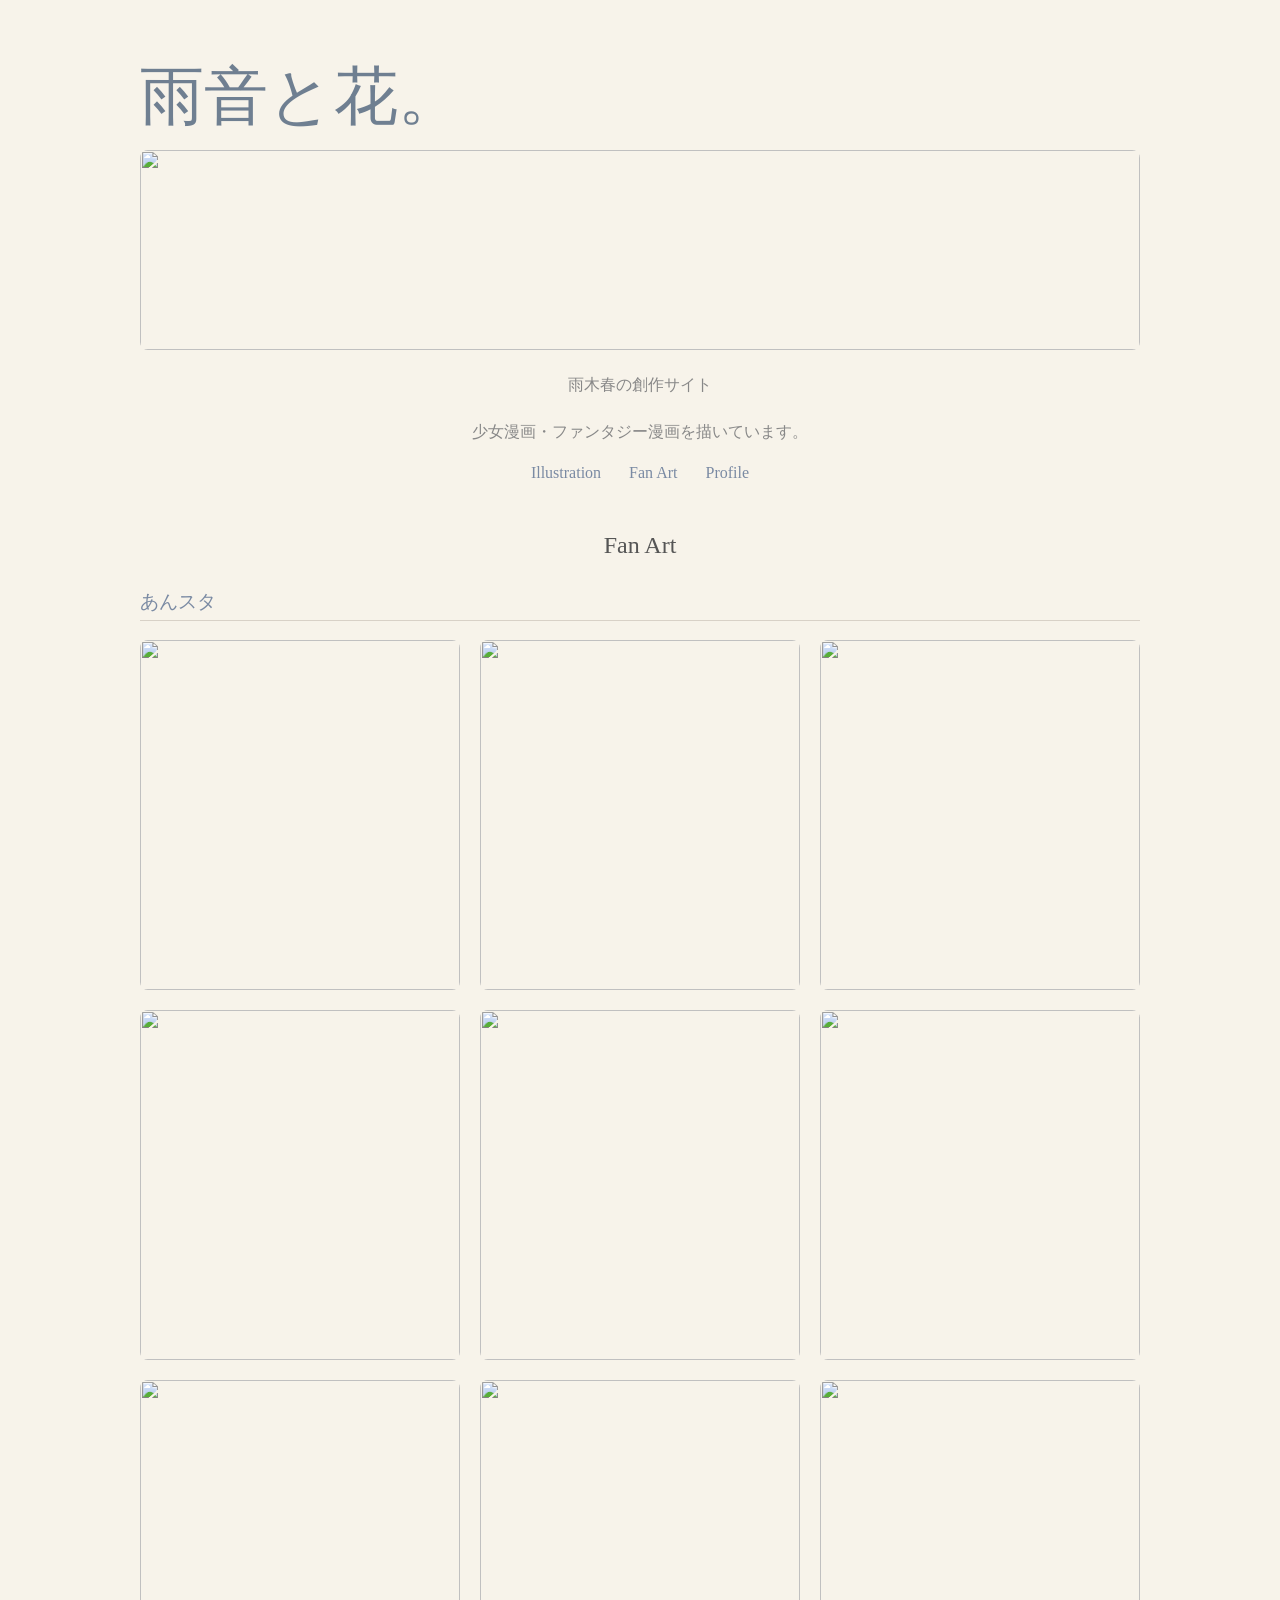
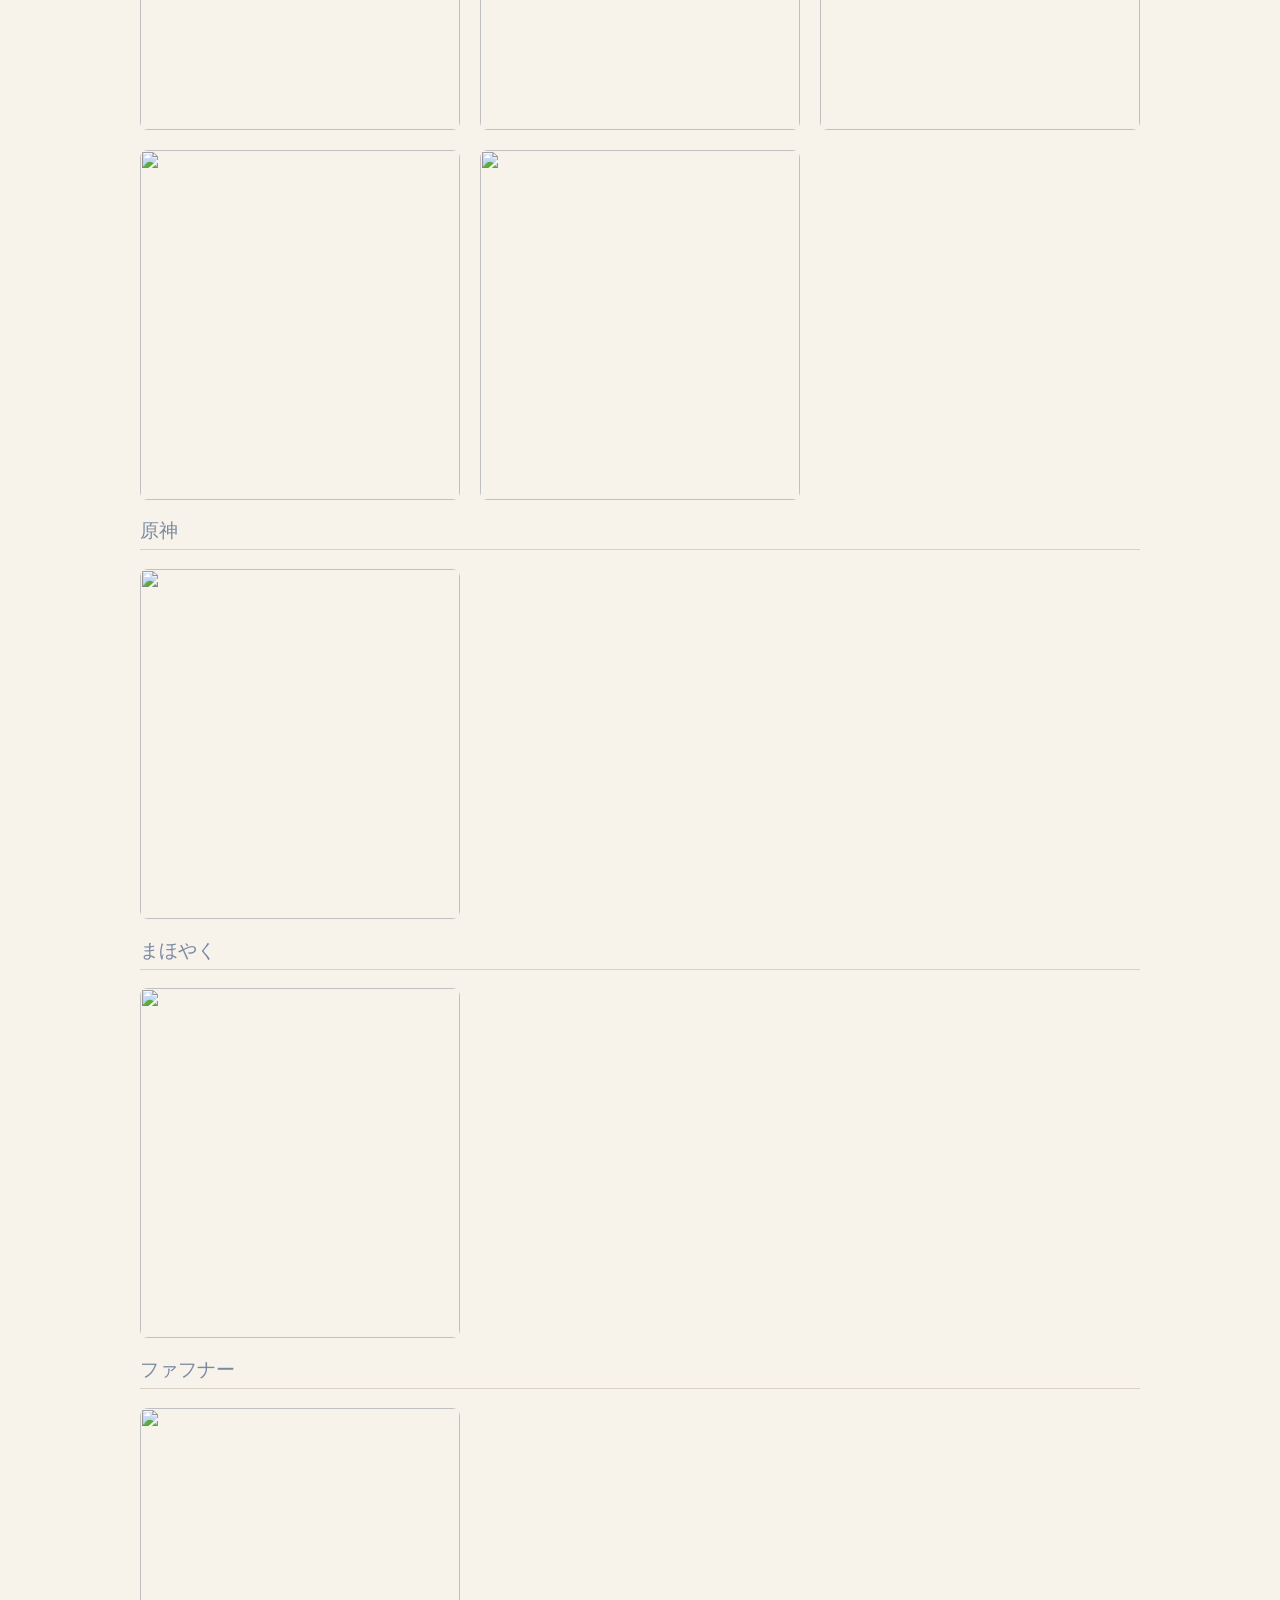
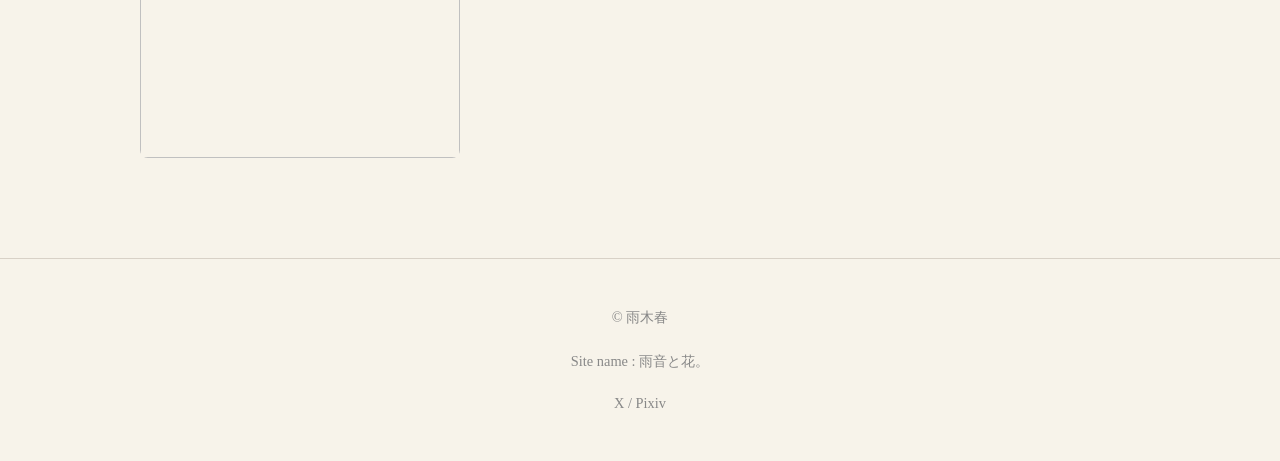
==== fanart.html @ b0e49d8d "Add files via upload" ====
<!DOCTYPE html>
<html lang="ja">

<head>
    <meta charset="UTF-8">
    <title>雨音と花。</title>
    <link rel="stylesheet" href="style.css">
</head>

<body>

<header>
    <h1>雨音と花。</h1>
     <img src="images/header.jpg" alt="" class="header-image">
    <p>雨木春の創作サイト</p>
    <p>少女漫画・ファンタジー漫画を描いています。</p>

    <nav>
        <a href="index.html">Illustration</a>
        <a href="fanart.html">Fan Art</a>
        <a href="profile.html">Profile</a>
    </nav>
</header>


<main>

    <h2>Fan Art</h2>

    <h3>あんスタ</h3>
    <div class="gallery">
        <img src="images/fanart/enst/20230829.jpg" alt="">
        <img src="images/fanart/enst/20230501.jpg" alt="">
        <img src="images/fanart/enst/20220223.jpg" alt="">
        <img src="images/fanart/enst/20211015.jpg" alt="">
        <img src="images/fanart/enst/20200223.jpg" alt="">
        <img src="images/fanart/enst/20200110.jpg" alt="">
        <img src="images/fanart/enst/20191224.jpg" alt="">
        <img src="images/fanart/enst/20191010.jpg" alt="">
        <img src="images/fanart/enst/20190110.jpg" alt="">
        <img src="images/fanart/enst/20190101.jpg" alt="">
        <img src="images/fanart/enst/20180102.jpg" alt="">
    </div>

    <h3>原神</h3>
    <div class="gallery">

        <img src="images/fanart/genshin/20230727.jpg" alt="">

    </div>

    <h3>まほやく</h3>
    <div class="gallery">
        <img src="images/fanart/mhyk/20200111.jpg" alt="">
    </div>

    <h3>ファフナー</h3>
    <div class="gallery">
        <img src="images/fanart/fafner/20180101.jpg" alt="">
    </div>
    

</main>

<footer>
    <p>© 雨木春</p>
    <p>Site name : 雨音と花。</p>
    <p>
        X /
        Pixiv
    </p>
</footer>

</body>
</html>
---- style.css ----
body {
    background-color: #f7f3ea;
    color: #555;
    font-family: "Yu Mincho", serif;
    margin: 0;
}

header {
    text-align: center;
    padding: 10px;
    max-width: 1000px;
    margin: auto;
}

.header-image {
    width: 100%;
    max-width: 1200px;
    height: 200px;
    object-fit: cover;
    border-radius: 8px;
}

h1 {
    font-size: 4rem;
    font-weight: normal;
    color: #6f7f91;
    text-align: left;
    margin-bottom: 10px;
}

p {
    color: #888;
    padding: 5px;
}

main {
    max-width: 1000px;
    margin: auto;
    padding: 20px;
}

h2 {
    text-align: center;
    font-weight: normal;
    margin-bottom: 30px;
}

h3 {
    color: #7a8aa3;
    font-weight: normal;
    border-bottom: 1px solid #d8d1c7;
    padding-bottom: 5px;
}

.gallery {
    display: grid;
    grid-template-columns: repeat(auto-fill, minmax(250px, 1fr));
    gap: 20px;
}

.gallery img {
    width: 100%;
    height: 350px;
    object-fit: contain;
    border-radius: 8px;
    transition: 0.3s;
}

.gallery img:hover {
    transform: scale(1.03);
}
nav {
    margin-top: 15px;
}

nav a {
    color: #7a8aa3;
    text-decoration: none;
    margin: 0 12px;
    font-size: 1rem;
}

footer {
    margin-top: 80px;
    padding: 30px 20px;

    text-align: center;

    font-size: 0.9rem;
    color: #888;

    border-top: 1px solid #d8d1c7;
}
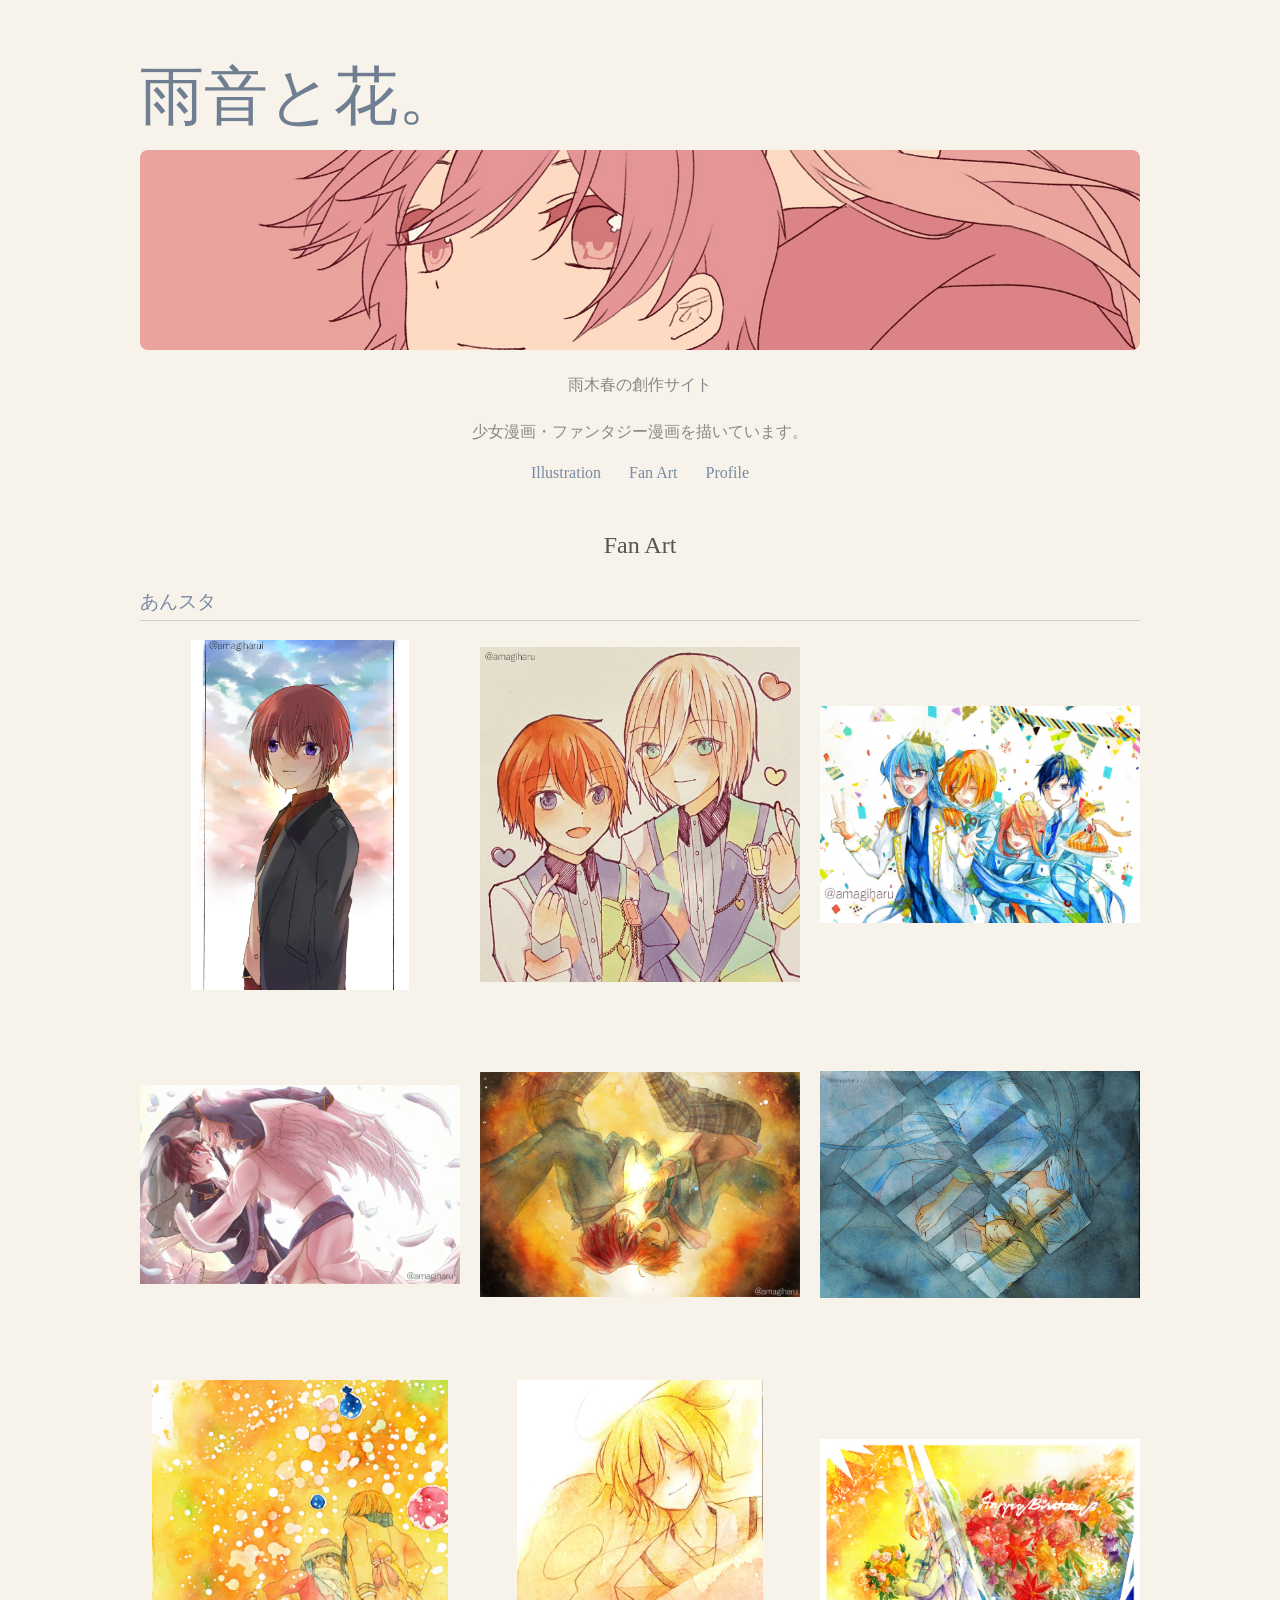
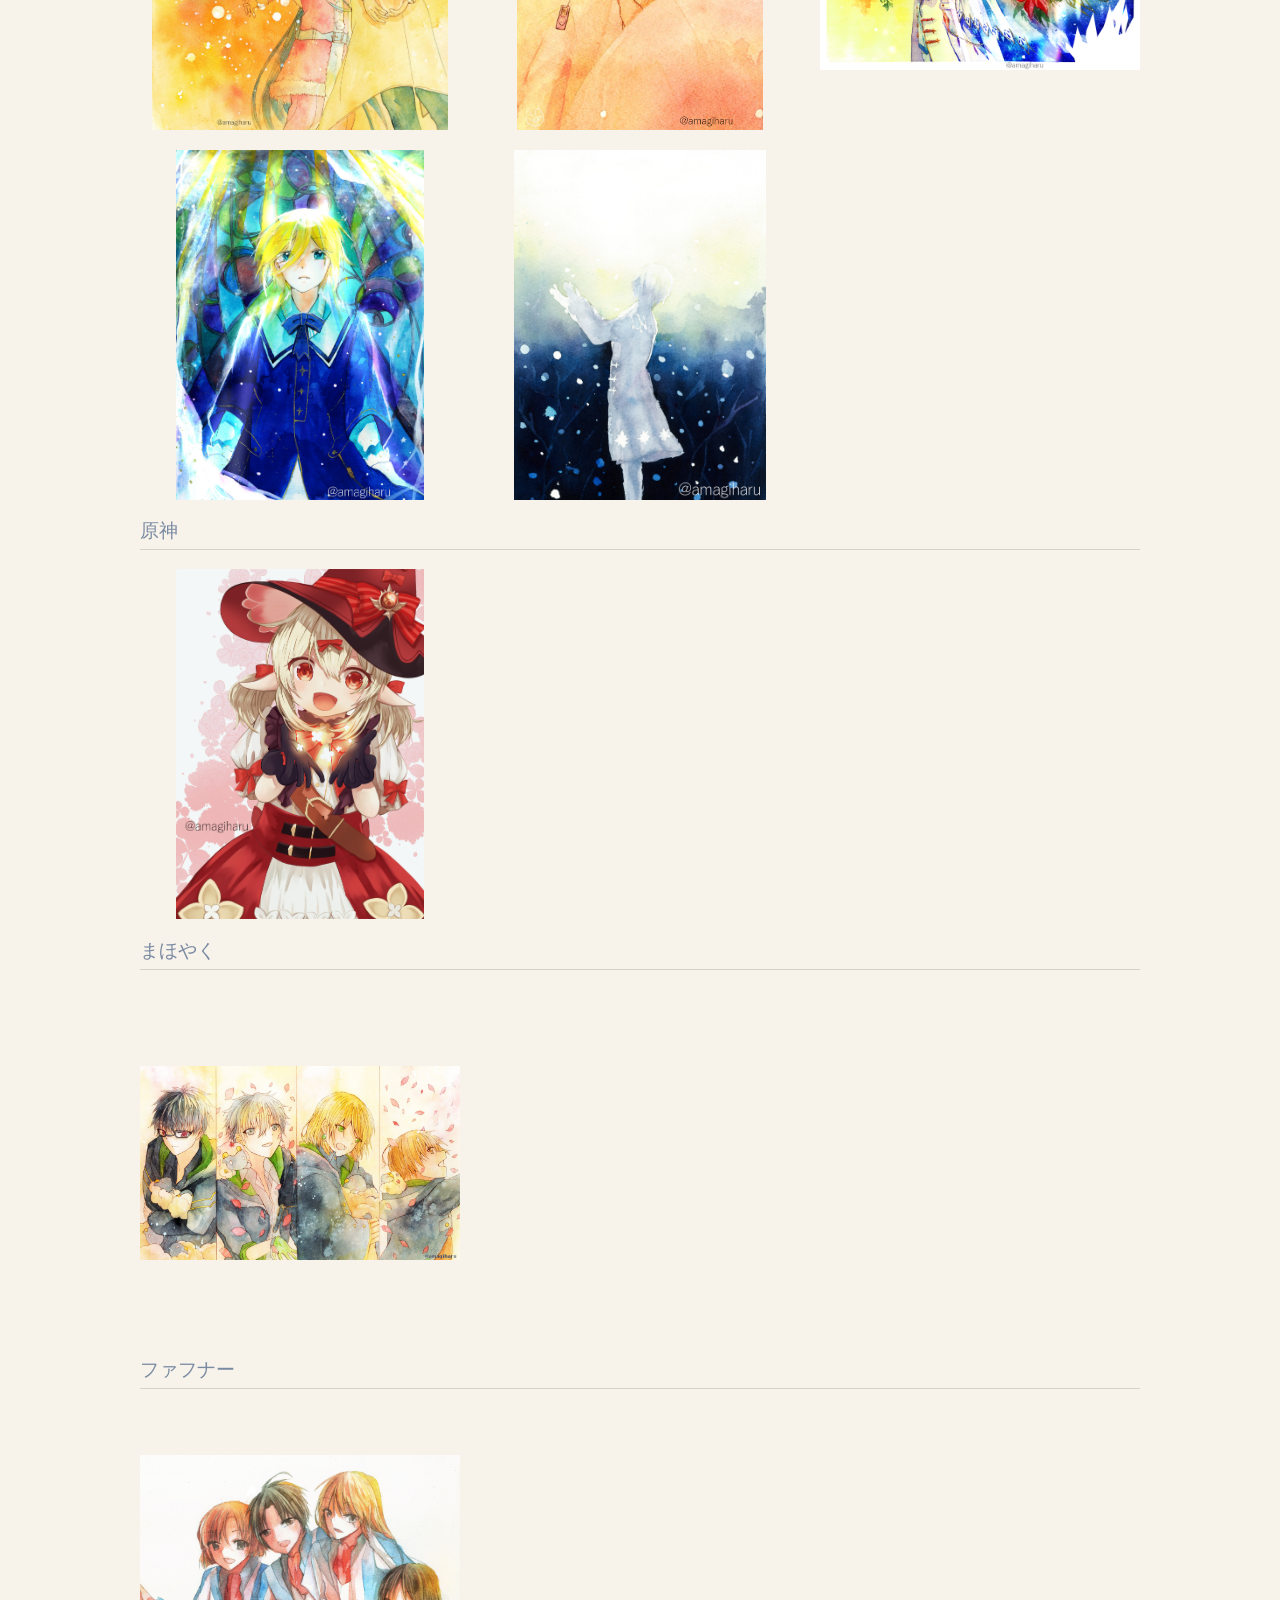
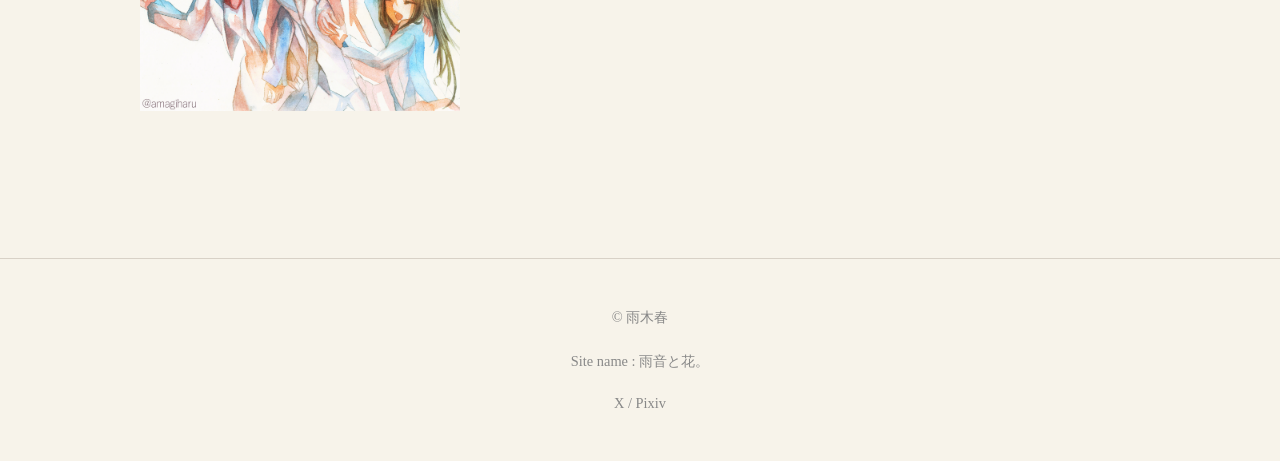
==== commit 858aa511: "Add files via upload" ====
--- a/fanart.html
+++ b/fanart.html
@@ -9,67 +9,74 @@
 
 <body>
 
-<header>
-    <h1>雨音と花。</h1>
-     <img src="images/header.jpg" alt="" class="header-image">
-    <p>雨木春の創作サイト</p>
-    <p>少女漫画・ファンタジー漫画を描いています。</p>
+    <header>
+        <h1>雨音と花。</h1>
+        <img src="images/header.jpg" alt="" class="header-image">
+        <p>雨木春の創作サイト</p>
+        <p>少女漫画・ファンタジー漫画を描いています。</p>
 
-    <nav>
-        <a href="index.html">Illustration</a>
-        <a href="fanart.html">Fan Art</a>
-        <a href="profile.html">Profile</a>
-    </nav>
-</header>
+        <nav>
+            <a href="index.html">Illustration</a>
+            <a href="fanart.html">Fan Art</a>
+            <a href="profile.html">Profile</a>
+        </nav>
+    </header>
 
 
-<main>
+    <main>
 
-    <h2>Fan Art</h2>
+        <h2>Fan Art</h2>
 
-    <h3>あんスタ</h3>
-    <div class="gallery">
-        <img src="images/fanart/enst/20230829.jpg" alt="">
-        <img src="images/fanart/enst/20230501.jpg" alt="">
-        <img src="images/fanart/enst/20220223.jpg" alt="">
-        <img src="images/fanart/enst/20211015.jpg" alt="">
-        <img src="images/fanart/enst/20200223.jpg" alt="">
-        <img src="images/fanart/enst/20200110.jpg" alt="">
-        <img src="images/fanart/enst/20191224.jpg" alt="">
-        <img src="images/fanart/enst/20191010.jpg" alt="">
-        <img src="images/fanart/enst/20190110.jpg" alt="">
-        <img src="images/fanart/enst/20190101.jpg" alt="">
-        <img src="images/fanart/enst/20180102.jpg" alt="">
+        <h3>あんスタ</h3>
+        <div class="gallery">
+            <img src="images/fanart/enst/20230829.jpg" alt="">
+            <img src="images/fanart/enst/20230501.jpg" alt="">
+            <img src="images/fanart/enst/20220223.jpg" alt="">
+            <img src="images/fanart/enst/20211015.jpg" alt="">
+            <img src="images/fanart/enst/20200223.jpg" alt="">
+            <img src="images/fanart/enst/20200110.jpg" alt="">
+            <img src="images/fanart/enst/20191224.jpg" alt="">
+            <img src="images/fanart/enst/20191010.jpg" alt="">
+            <img src="images/fanart/enst/20190110.jpg" alt="">
+            <img src="images/fanart/enst/20190101.jpg" alt="">
+            <img src="images/fanart/enst/20180102.jpg" alt="">
+        </div>
+
+        <h3>原神</h3>
+        <div class="gallery">
+
+            <img src="images/fanart/genshin/20230727.jpg" alt="">
+
+        </div>
+
+        <h3>まほやく</h3>
+        <div class="gallery">
+            <img src="images/fanart/mhyk/20200111.jpg" alt="">
+        </div>
+
+        <h3>ファフナー</h3>
+        <div class="gallery">
+            <img src="images/fanart/fafner/20180101.jpg" alt="">
+        </div>
+
+
+    </main>
+    <div id="modal" class="modal">
+        <img id="modal-img" src="" alt="">
     </div>
 
-    <h3>原神</h3>
-    <div class="gallery">
 
-        <img src="images/fanart/genshin/20230727.jpg" alt="">
+    <footer>
+        <p>© 雨木春</p>
+        <p>Site name : 雨音と花。</p>
+        <p>
+            X /
+            Pixiv
+        </p>
+    </footer>
 
-    </div>
-
-    <h3>まほやく</h3>
-    <div class="gallery">
-        <img src="images/fanart/mhyk/20200111.jpg" alt="">
-    </div>
-
-    <h3>ファフナー</h3>
-    <div class="gallery">
-        <img src="images/fanart/fafner/20180101.jpg" alt="">
-    </div>
-    
-
-</main>
-
-<footer>
-    <p>© 雨木春</p>
-    <p>Site name : 雨音と花。</p>
-    <p>
-        X /
-        Pixiv
-    </p>
-</footer>
+    <script src="script.js"></script>
 
 </body>
+
 </html>
--- a/style.css
+++ b/style.css
@@ -90,4 +90,24 @@
     color: #888;
 
     border-top: 1px solid #d8d1c7;
+}
+
+.modal {
+    display: none;
+    position: fixed;
+    inset: 0;
+    background: rgba(0, 0, 0, 0.8);
+    justify-content: center;
+    align-items: center;
+    z-index: 1000;
+}
+
+.modal img {
+    max-width: 90%;
+    max-height: 90%;
+    border-radius: 8px;
+}
+
+.modal.show {
+    display: flex;
 }
